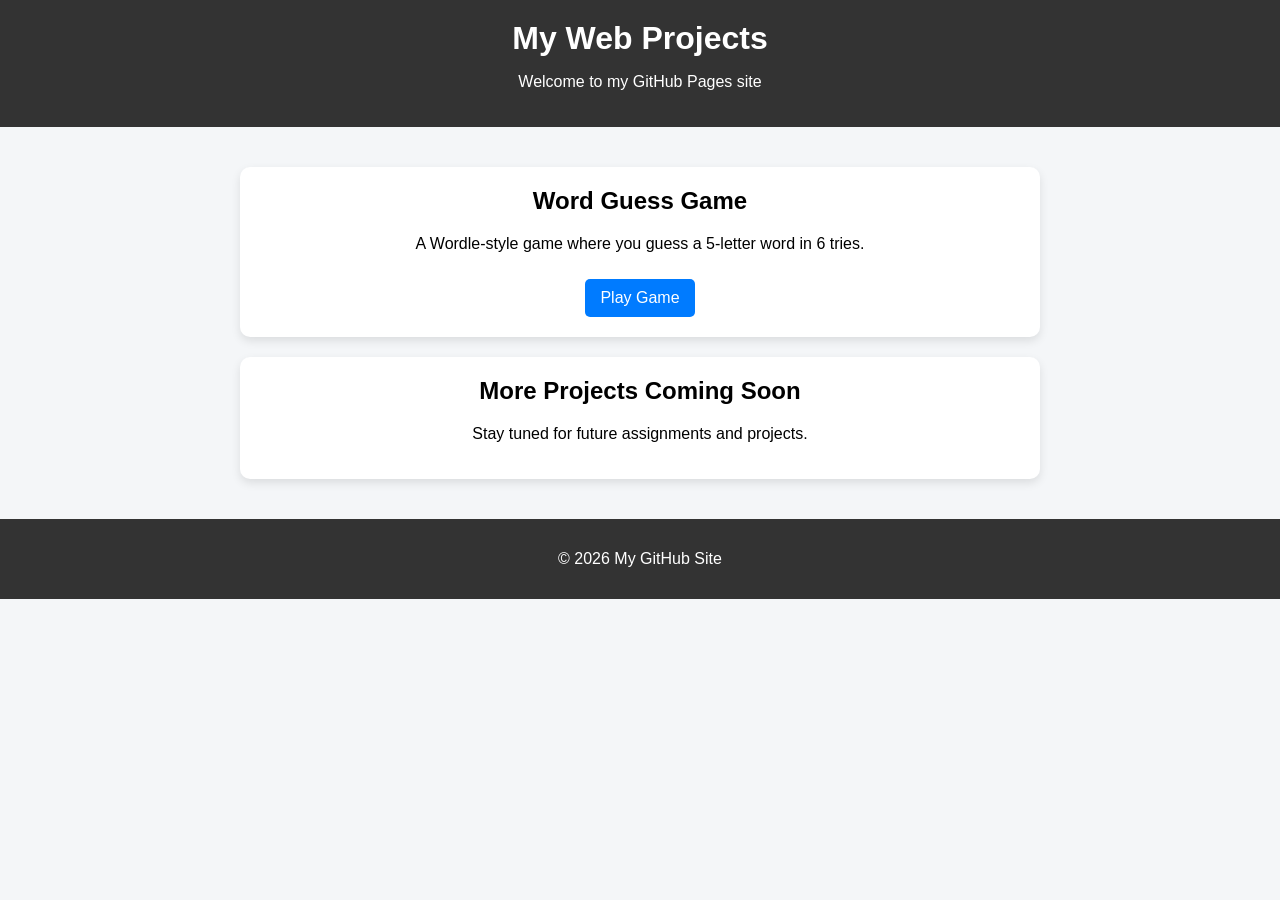
==== index.html @ e13b0de1 "Add files via upload" ====
<!DOCTYPE html>
<html lang="en">
<head>
    <meta charset="UTF-8">
    <title>My Projects</title>
    <style>
        body {
            margin: 0;
            font-family: Arial, sans-serif;
            background-color: #f4f6f8;
            text-align: center;
        }

        header {
            background-color: #333;
            color: white;
            padding: 20px 0;
        }

        h1 {
            margin: 0;
        }

        .container {
            margin: 40px auto;
            max-width: 800px;
        }

        .card {
            background: white;
            padding: 20px;
            margin: 20px 0;
            border-radius: 10px;
            box-shadow: 0 4px 10px rgba(0,0,0,0.1);
        }

        .card h2 {
            margin-top: 0;
        }

        .btn {
            display: inline-block;
            margin-top: 10px;
            padding: 10px 15px;
            background-color: #007BFF;
            color: white;
            text-decoration: none;
            border-radius: 5px;
        }

        .btn:hover {
            background-color: #0056b3;
        }

        footer {
            margin-top: 40px;
            padding: 15px;
            background-color: #333;
            color: white;
        }
    </style>
</head>
<body>

<header>
    <h1>My Web Projects</h1>
    <p>Welcome to my GitHub Pages site</p>
</header>

<div class="container">

    <div class="card">
        <h2> Word Guess Game</h2>
        <p>A Wordle-style game where you guess a 5-letter word in 6 tries.</p>
        <a href="word-game.html" class="btn">Play Game</a>
    </div>

    <div class="card">
        <h2> More Projects Coming Soon</h2>
        <p>Stay tuned for future assignments and projects.</p>
    </div>

</div>

<footer>
    <p>© 2026 My GitHub Site</p>
</footer>

</body>
</html>
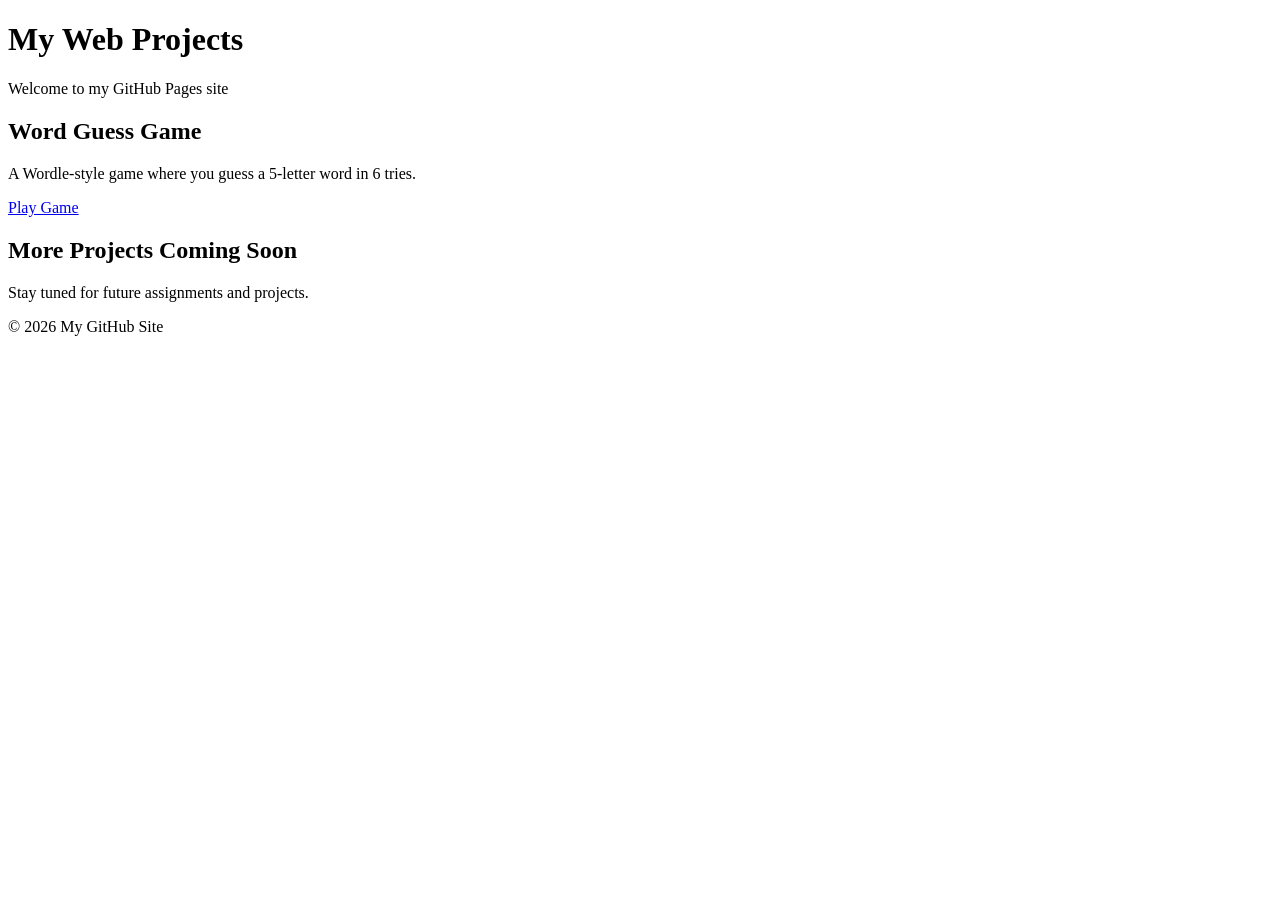
==== commit ce33931e: "Update index.html" ====
--- a/index.html
+++ b/index.html
@@ -3,62 +3,7 @@
 <head>
     <meta charset="UTF-8">
     <title>My Projects</title>
-    <style>
-        body {
-            margin: 0;
-            font-family: Arial, sans-serif;
-            background-color: #f4f6f8;
-            text-align: center;
-        }
-
-        header {
-            background-color: #333;
-            color: white;
-            padding: 20px 0;
-        }
-
-        h1 {
-            margin: 0;
-        }
-
-        .container {
-            margin: 40px auto;
-            max-width: 800px;
-        }
-
-        .card {
-            background: white;
-            padding: 20px;
-            margin: 20px 0;
-            border-radius: 10px;
-            box-shadow: 0 4px 10px rgba(0,0,0,0.1);
-        }
-
-        .card h2 {
-            margin-top: 0;
-        }
-
-        .btn {
-            display: inline-block;
-            margin-top: 10px;
-            padding: 10px 15px;
-            background-color: #007BFF;
-            color: white;
-            text-decoration: none;
-            border-radius: 5px;
-        }
-
-        .btn:hover {
-            background-color: #0056b3;
-        }
-
-        footer {
-            margin-top: 40px;
-            padding: 15px;
-            background-color: #333;
-            color: white;
-        }
-    </style>
+    <link rel="stylesheet" href="css/styles.css">
 </head>
 <body>
 
@@ -70,13 +15,13 @@
 <div class="container">
 
     <div class="card">
-        <h2> Word Guess Game</h2>
+        <h2>Word Guess Game</h2>
         <p>A Wordle-style game where you guess a 5-letter word in 6 tries.</p>
         <a href="word-game.html" class="btn">Play Game</a>
     </div>
 
     <div class="card">
-        <h2> More Projects Coming Soon</h2>
+        <h2>More Projects Coming Soon</h2>
         <p>Stay tuned for future assignments and projects.</p>
     </div>
 
@@ -87,4 +32,4 @@
 </footer>
 
 </body>
-</html>+</html>
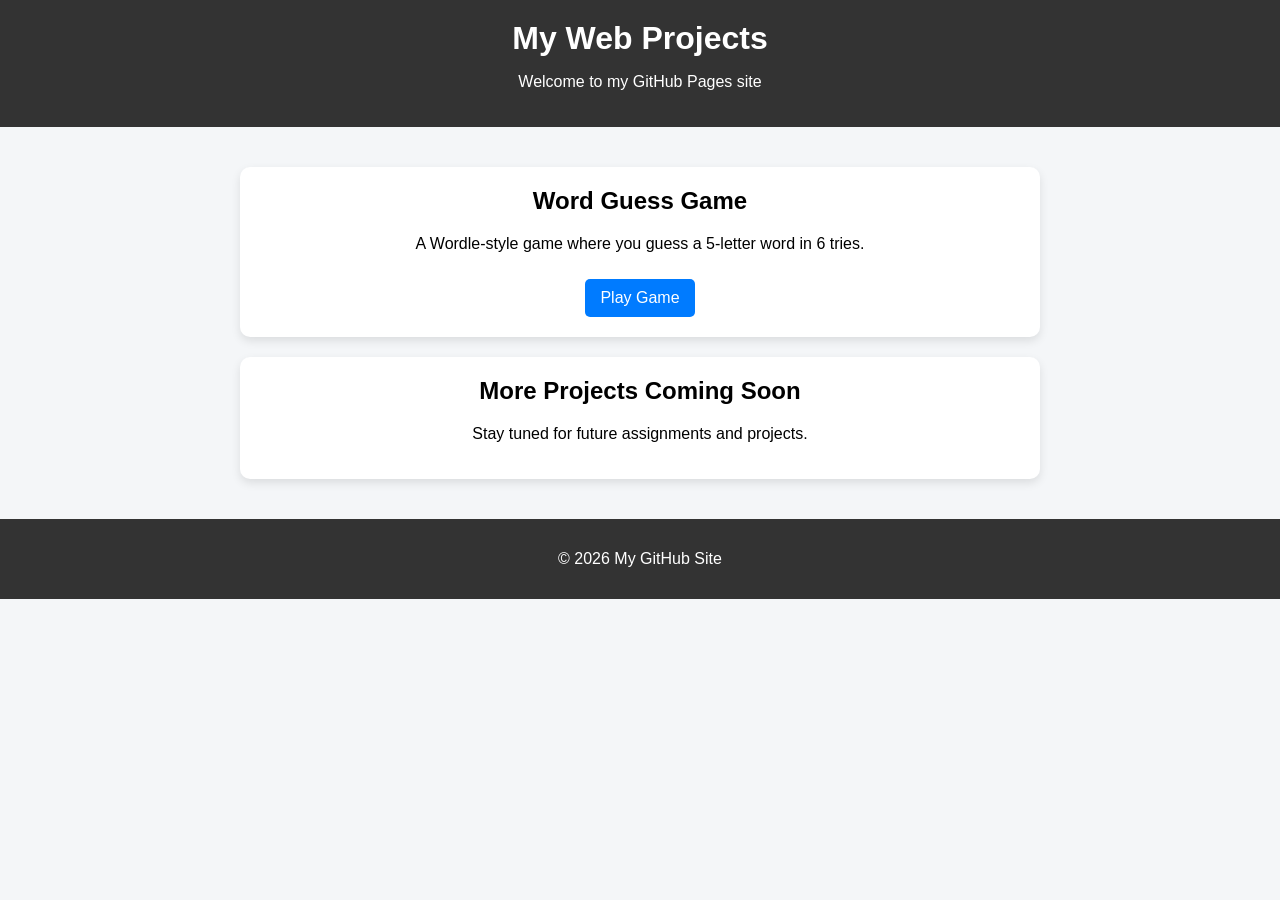
==== commit dddc0f30: "Update index.html" ====
--- a/index.html
+++ b/index.html
@@ -3,7 +3,7 @@
 <head>
     <meta charset="UTF-8">
     <title>My Projects</title>
-    <link rel="stylesheet" href="css/styles.css">
+    <link rel="stylesheet" href="styles.css">
 </head>
 <body>
 
--- a/styles.css
+++ b/styles.css
@@ -0,0 +1,122 @@
+body {
+    margin: 0;
+    font-family: Arial, sans-serif;
+    background-color: #f4f6f8;
+    text-align: center;
+}
+
+header {
+    background-color: #333;
+    color: white;
+    padding: 20px 0;
+}
+
+h1 {
+    margin: 0;
+}
+
+.container {
+    margin: 40px auto;
+    max-width: 800px;
+}
+
+.card {
+    background: white;
+    padding: 20px;
+    margin: 20px 0;
+    border-radius: 10px;
+    box-shadow: 0 4px 10px rgba(0,0,0,0.1);
+}
+
+.card h2 {
+    margin-top: 0;
+}
+
+.btn {
+    display: inline-block;
+    margin-top: 10px;
+    padding: 10px 15px;
+    background-color: #007BFF;
+    color: white;
+    text-decoration: none;
+    border-radius: 5px;
+}
+
+.btn:hover {
+    background-color: #0056b3;
+}
+
+footer {
+    margin-top: 40px;
+    padding: 15px;
+    background-color: #333;
+    color: white;
+}
+
+/* Word game board */
+#board {
+    display: flex;
+    flex-direction: column;
+    gap: 6px;
+    width: fit-content;
+    margin: 20px auto;
+}
+
+.row {
+    display: flex;
+    gap: 6px;
+}
+
+.tile {
+    width: 55px;
+    height: 55px;
+    border: 2px solid #ccc;
+    font-size: 28px;
+    font-weight: bold;
+    display: flex;
+    justify-content: center;
+    align-items: center;
+    text-transform: uppercase;
+    background: white;
+}
+
+.active-row .tile {
+    border-color: black;
+}
+
+.cursor {
+    border-right: 3px solid black;
+    animation: blink 1s step-end infinite;
+}
+
+@keyframes blink {
+    50% { border-color: transparent; }
+}
+
+.correct { background: #6aaa64; color: white; }
+.present { background: #c9b458; color: white; }
+.absent  { background: #787c7e; color: white; }
+
+#keyboard {
+    margin-top: 20px;
+}
+
+.key-row {
+    display: flex;
+    justify-content: center;
+    margin: 4px;
+    gap: 4px;
+}
+
+.key {
+    padding: 10px 12px;
+    background: #ddd;
+    border-radius: 4px;
+    cursor: pointer;
+    font-weight: bold;
+    user-select: none;
+}
+
+.key:hover {
+    background: #bbb;
+}
